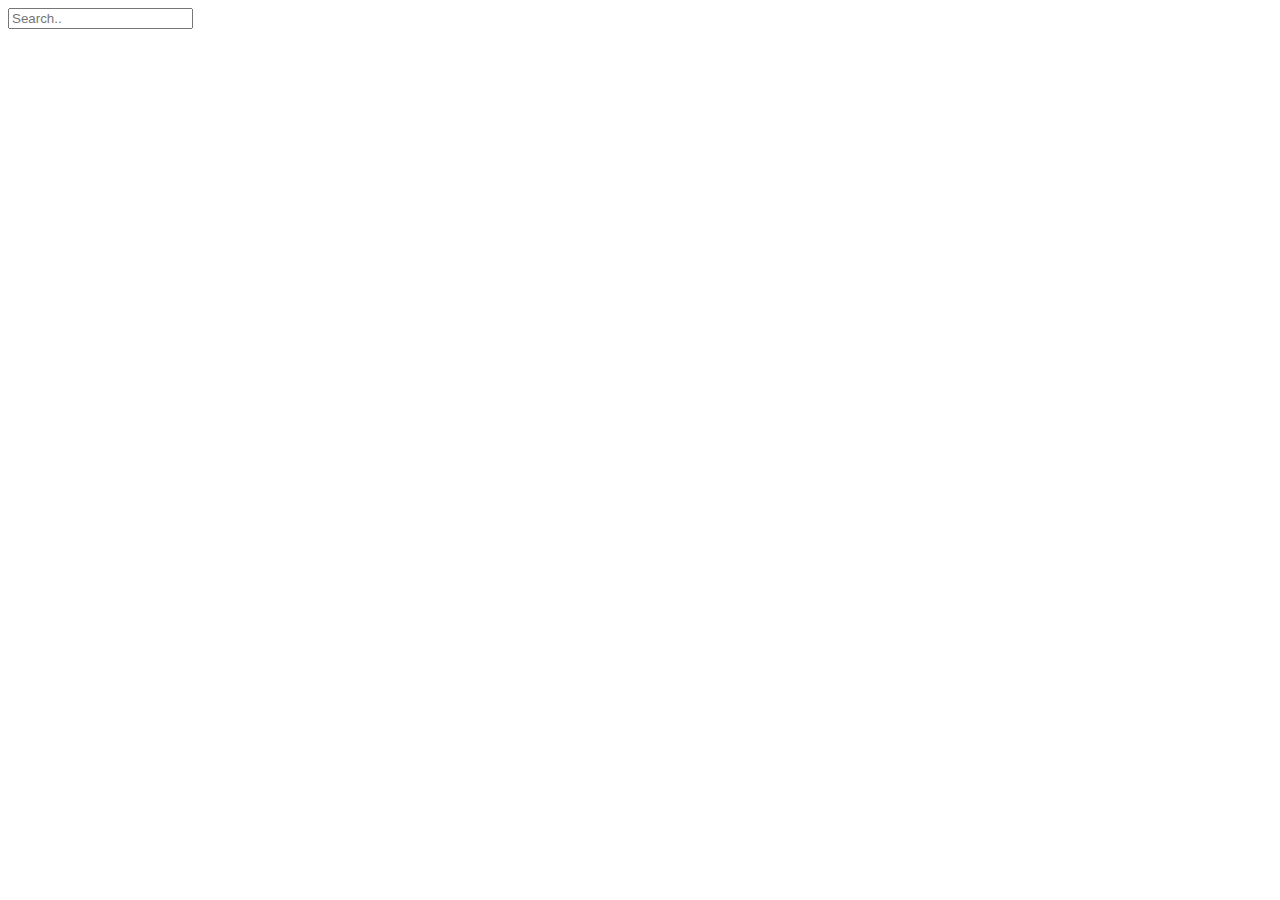
==== index.html @ 3e4d94d0 "Add files via upload" ====
<!DOCTYPE html>

<html>

<head>

 <title></title>

 <script src="https://ajax.aspnetcdn.com/ajax/jQuery/jquery-3.4.0.min.js"></script>

 <script>

  $(function(){



   $.ajax({



    url: "./fruit.json",



    dataType: "json",



    success : function(data){



     if(data.length>0){

      var tb = $("<table/>");



      for(var i in data){

       var $id = data[i].id;

       var $name = data[i].name;

       var $price = data[i].price;

       var $kg = data[i].kg;



       var row= $("<tr/>").append(

        $("<td/>").text($id),

        $("<td/>").text($name),

        $("<td/>").text($price),

        $("<td/>").text($kg),      

        );



       tb.append(row);

      }

      $(".wrap").append(tb);



     }



    }



   });





  });





 </script>

</head>

<body>

  

   



 <div class="wrap"></div>

 

   

   

     

    <!--input-->

    <input id="myInput" type="text" placeholder="Search..">  

     

       

    <script>

    

     //search



         $("#myInput").on("keyup", function() {



              var value = $(this).val();



              $(".wrap tr").filter(function() {



                $(this).toggle($(this).text().toLowerCase().indexOf(value) > -1)



              });



            });



    </script>

</body>

</html>
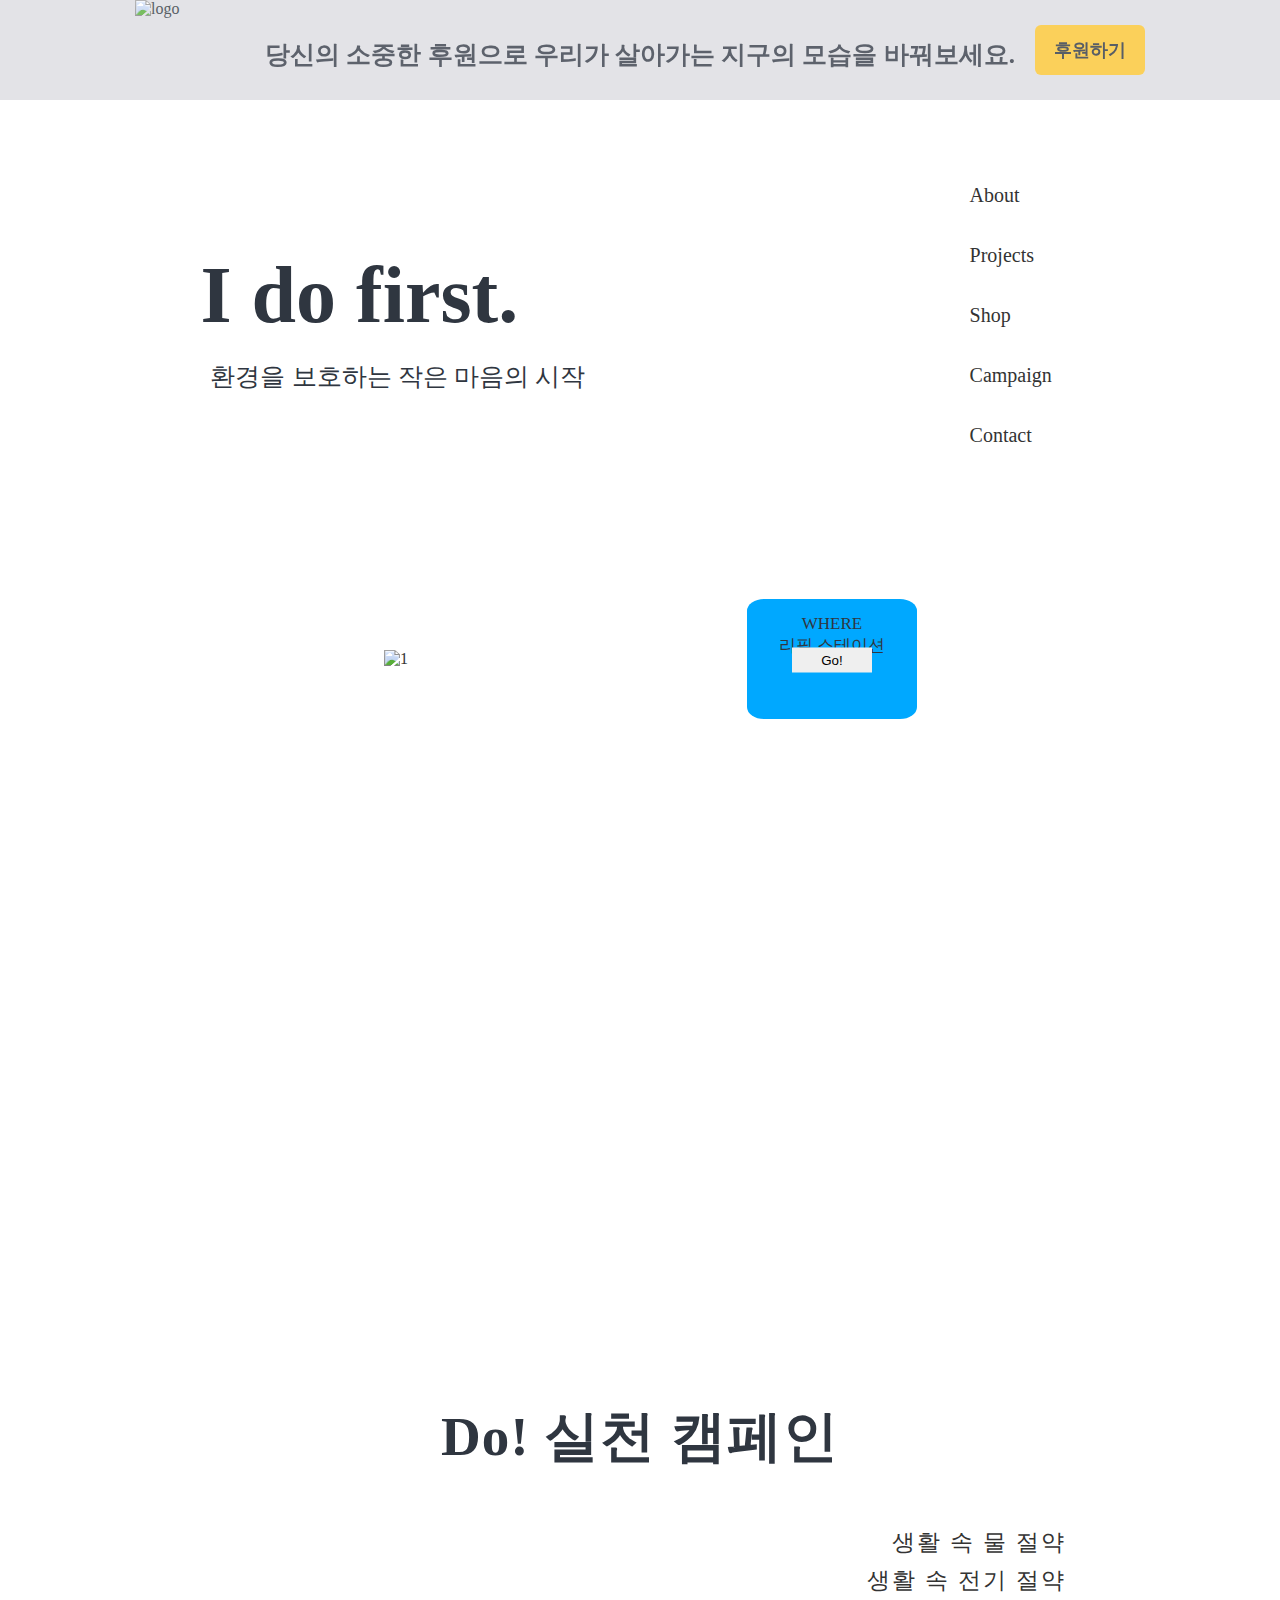
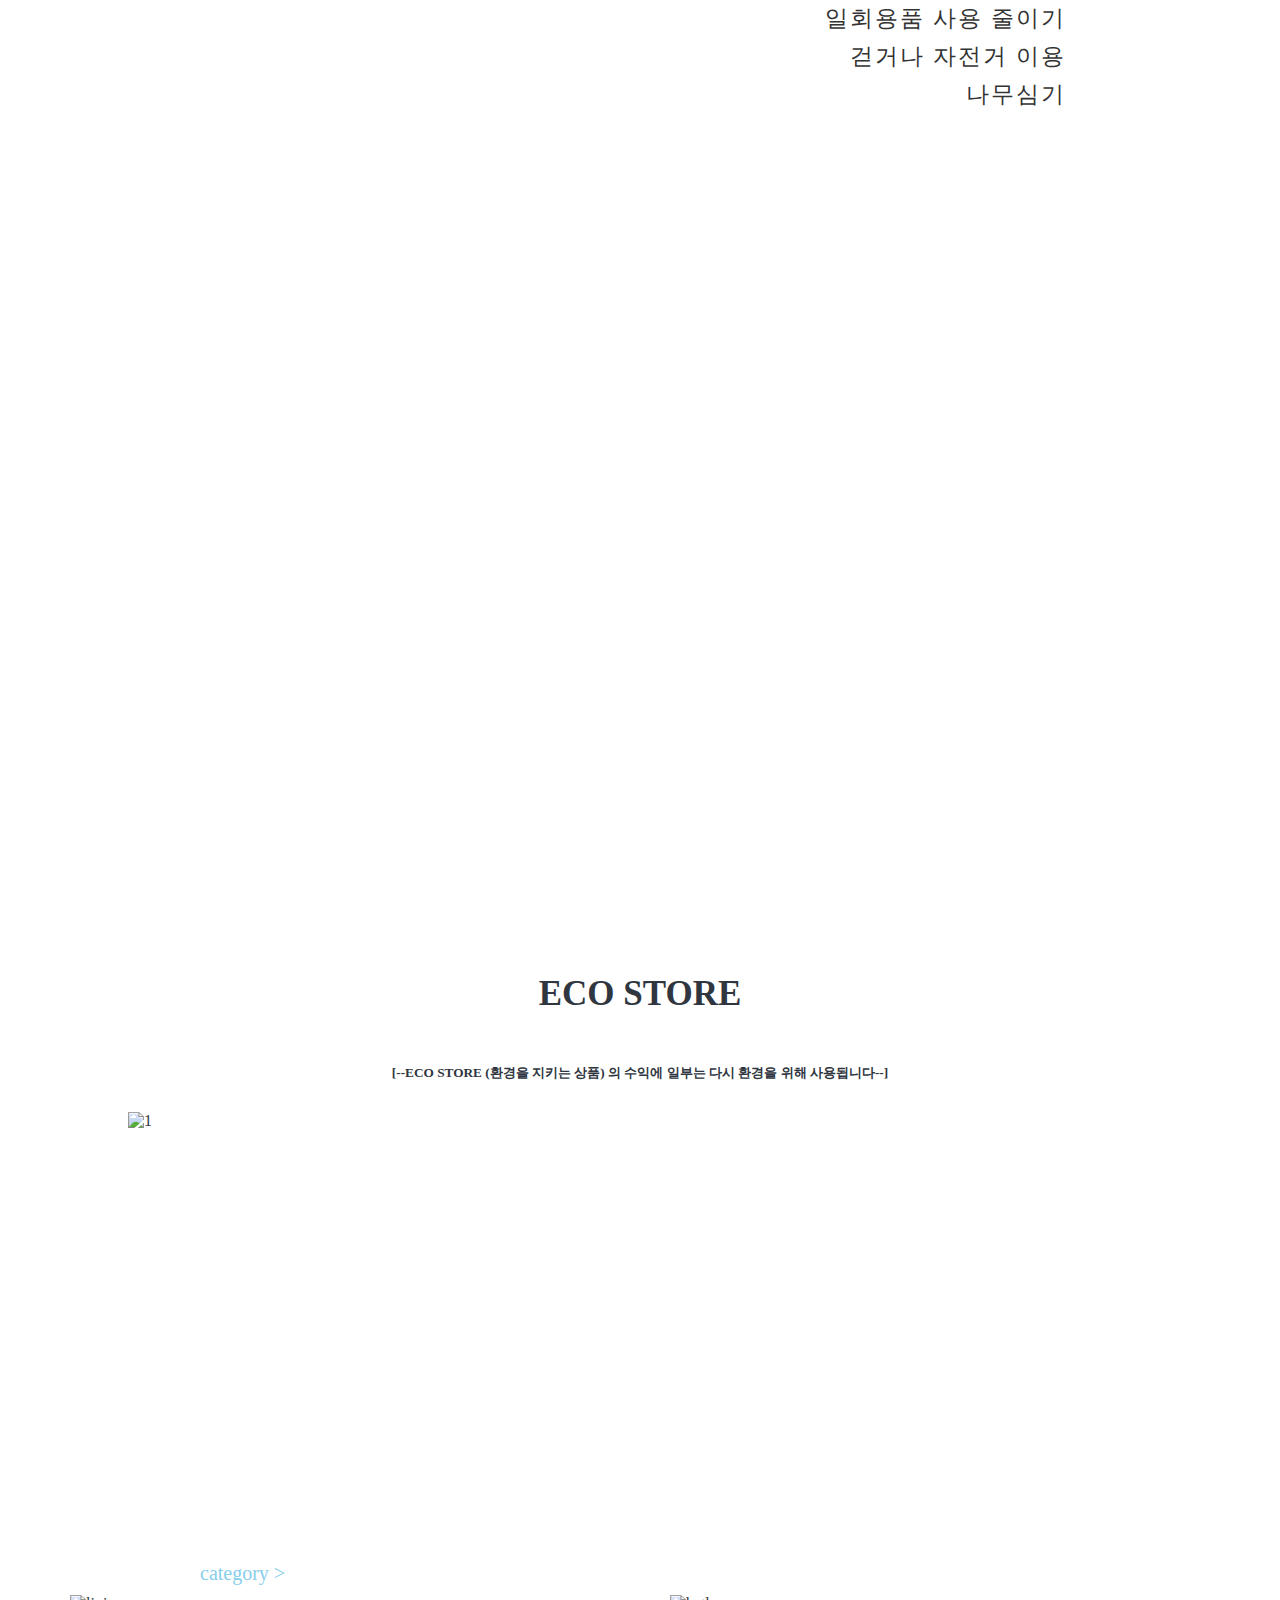
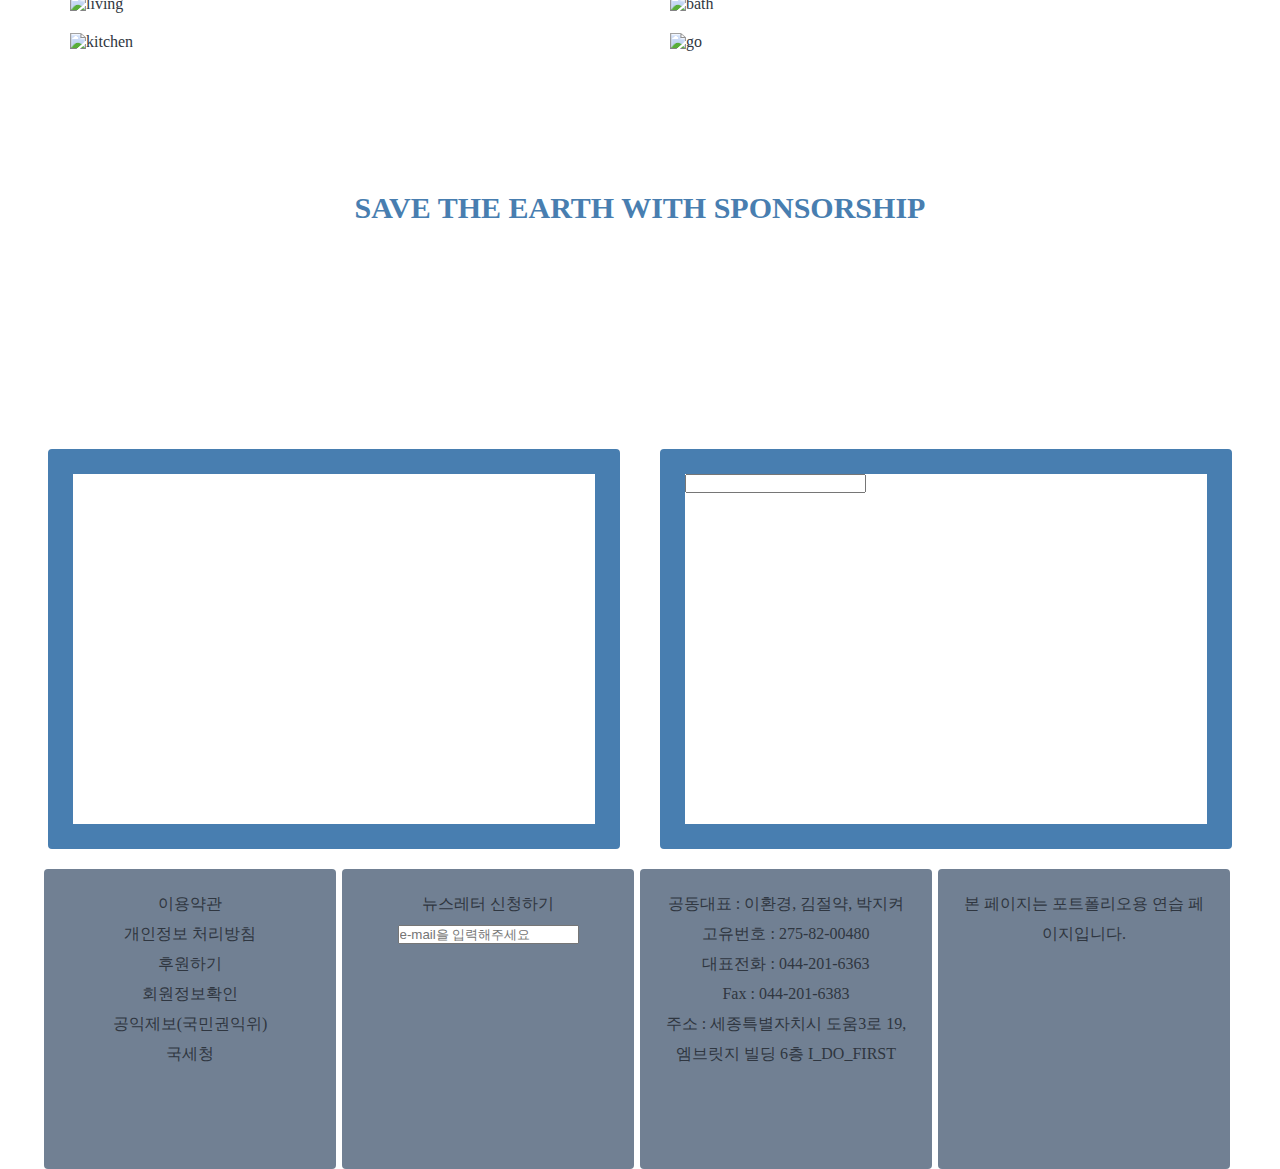
==== commit 143baabf: "add text" ====
--- a/index.html
+++ b/index.html
@@ -1,159 +1,129 @@
-<!DOCTYPE html>
-
-<html>
-
-<head>
-
- <title></title>
-
- <script src="https://ajax.aspnetcdn.com/ajax/jQuery/jquery-3.4.0.min.js"></script>
-
- <script>
-
-  $(function(){
-
-
-
-   $.ajax({
-
-
-
-    url: "./fruit.json",
-
-
-
-    dataType: "json",
-
-
-
-    success : function(data){
-
-
-
-     if(data.length>0){
-
-      var tb = $("<table/>");
-
-
-
-      for(var i in data){
-
-       var $id = data[i].id;
-
-       var $name = data[i].name;
-
-       var $price = data[i].price;
-
-       var $kg = data[i].kg;
-
-
-
-       var row= $("<tr/>").append(
-
-        $("<td/>").text($id),
-
-        $("<td/>").text($name),
-
-        $("<td/>").text($price),
-
-        $("<td/>").text($kg),      
-
-        );
-
-
-
-       tb.append(row);
-
-      }
-
-      $(".wrap").append(tb);
-
-
-
-     }
-
-
-
-    }
-
-
-
-   });
-
-
-
-
-
-  });
-
-
-
-
-
- </script>
-
-</head>
-
-<body>
-
-  
-
-   
-
-
-
- <div class="wrap"></div>
-
- 
-
-   
-
-   
-
-     
-
-    <!--input-->
-
-    <input id="myInput" type="text" placeholder="Search..">  
-
-     
-
-       
-
-    <script>
-
-    
-
-     //search
-
-
-
-         $("#myInput").on("keyup", function() {
-
-
-
-              var value = $(this).val();
-
-
-
-              $(".wrap tr").filter(function() {
-
-
-
-                $(this).toggle($(this).text().toLowerCase().indexOf(value) > -1)
-
-
-
-              });
-
-
-
-            });
-
-
-
-    </script>
-
-</body>
-
+<!DOCTYPE html>
+<html lang="ko">
+  <head>
+    <meta charset="UTF-8">
+    <meta http-equiv="X-UA-Compatible" content="IE=edge">
+    <meta name="viewport" content="width=device-width, initial-scale=1.0">
+    <title>Doomthing</title>
+    <script src="https://use.fontawesome.com/releases/v5.2.0/js/all.js"></script>
+    <!-- favicon -->
+    <link rel="shortcut icon" type="icon" href="img/common/favi.png">
+    <!--google font-->
+    <script src="https://ajax.aspnetcdn.com/ajax/jQuery/jquery-3.6.0.min.js"></script>
+    <!--jquery-->
+    <script src="https://kit.fontawesome.com/6584921572.js" crossorigin="anonymous"></script>
+    <!--font awesome-->
+    
+    <script src="js/script.js"></script>
+    <link rel="stylesheet" href="css/style.css">
+  </head>
+  <body>
+    <div id="wrap">
+      <header>
+        <i class="fas fa-bars"></i>
+        <img src="img/common/logo.png" alt="logo">
+        <h1>당신의 소중한 후원으로 우리가 살아가는 지구의 모습을 바꿔보세요.</h1>
+        <button>후원하기</button>
+      </header>
+      <div class="top_page">
+        <div class="left">
+          <h2>I do first.</h2>
+          <p>환경을 보호하는 작은 마음의 시작 </p>
+        </div>
+        
+        <ul class="right">
+          <li><a href="#">About</a></li>
+          <li><a href="#">Projects</a></li>
+          <li><a href="#">Shop</a></li>
+          <li><a href="#">Campaign</a></li>
+          <li><a href="#">Contact</a></li>
+        </ul>
+      </div>
+
+      <div class="slide_con"> 
+        <ul class="slide">
+          <li><a href="#"><img src="img/main/refill_station_1.jpg" alt="1"></a>
+            <p>WHERE <br> 리필 스테이션</p>
+            <button>Go!</button>
+          </li>
+          <li><a href="#"><img src="img/main/refill_station_2.jpg" alt="2"></a>
+            <p>HOW <br> 리필 스테이션</p>
+            <button>Go!</button>
+          </li>
+          <li><a href="#"><img src="img/main/refill_station_3.jpg" alt="3"></a>
+            <p>WHY <br> 리필 스테이션</p>
+            <button>Go!</button>
+          </li>
+        </ul>
+      </div>
+
+      <div class="save">
+        <h1>Do! 실천 캠페인 </h1>
+        <ul id="list" class="list">
+          <li><a href="#">생활 속 물 절약</a></li>
+          <li><a href="#">생활 속 전기 절약</a></li>
+          <li><a href="#">일회용품 사용 줄이기</a></li>
+          <li><a href="#">걷거나 자전거 이용</a></li>
+          <li><a href="#">나무심기</a></li>
+        </ul>
+        
+      </div>
+      <div class="back"></div>
+
+      <div class="store">
+        <h2>ECO STORE</h2>
+        <h5>[--ECO STORE (환경을 지키는 상품) 의 수익에 일부는 다시 환경을 위해 사용됩니다--]</h5>
+        <div class="store_slide">
+            <img src="img/main/store_slide1.jpg" alt="1">
+        </div>
+        <p>category > </p>
+      
+        <div id="store_img" class="store_img">
+          <div class="store_img1 s_img"><img src="img/main/product/Living.png" alt="living"></div>
+          <div class="store_img2 s_img"><img src="img/main/product/bathroom.png" alt="bath"></div>
+          <div class="store_img3 s_img"><img src="img/main/product/kitchen.png" alt="kitchen"></div>
+          <div class="store_img4 s_img"><img src="img/main/product/onthego.png" alt="go"></div>
+        </div>
+      </div>
+
+      <div class="video">
+        <h2>SAVE THE EARTH WITH SPONSORSHIP</h2>
+        <video src="video/no_plastic.mp4" autoplay></video>
+          <div id="vi_bottom">
+          <div class="vi_left" id="vi_left"></div>
+          <div class="vi_right">
+            <form action="#">
+              <input type="text">
+            </form>
+          </div>
+        </div>
+      </div>
+
+      <footer>
+        <ul id="foot_box1" class="foot_box">
+          <li>이용약관</li>
+          <li>개인정보 처리방침</li>
+          <li>후원하기</li>
+          <li>회원정보확인</li>
+          <li>공익제보(국민권익위)</li>
+          <li>국세청</li>
+        </ul>
+        <div id="foot_box2" class="foot_box">
+          <p>뉴스레터 신청하기</p>
+          <input type="text" placeholder="e-mail을 입력해주세요">
+        </div>
+        <ul id="foot_box3" class="foot_box">
+          <li>공동대표 : 이환경, 김절약, 박지켜</li>
+          <li>고유번호 : 275-82-00480</li>
+          <li>대표전화 : 044-201-6363</li>
+          <li>Fax : 044-201-6383</li>
+          <li>주소 : 세종특별자치시 도움3로 19, 엠브릿지 빌딩 6층 I_DO_FIRST </li>
+        </ul>
+        <div id="foot_box4" class="foot_box">
+          <p>본 페이지는 포트폴리오용 연습 페이지입니다.</p>
+        </div>
+
+      </footer>
+    </div>
+  </body>
 </html>--- a/css/style.css
+++ b/css/style.css
@@ -0,0 +1,466 @@
+html,
+body {
+  margin: 0;
+  padding: 0;
+  width: 100%;
+  height: 100%;
+}
+
+* {
+  box-sizing: border-box;
+  margin: 0;
+  padding: 0;
+}
+
+#wrap {
+  width: 100%;
+  display: flex;
+  justify-content: none;
+  align-content: center;
+  flex-wrap: nowrap;
+  flex-flow: column wrap;
+  -ms-overflow-style: none;
+  color: #2f3640;
+}
+
+ul,
+ol,
+li {
+  list-style: none;
+}
+
+a {
+  text-decoration: none;
+  color: #333;
+}
+
+/* -- header start --  */
+header {
+  width: 100%;
+  height: 100px;
+  background-color: #dcdde1;
+  display: flex;
+  justify-content: center;
+  align-content: center;
+  flex-wrap: nowrap;
+  opacity: 0.8;
+  position: fixed;
+  z-index: 200;
+}
+
+header .fa-bars {
+  display: none;
+}
+
+header img {
+  width: 110px;
+  height: 93.75px;
+}
+
+header img:hover {
+  opacity: 1;
+  cursor: pointer;
+}
+
+header h1 {
+  color: #353b48;
+  font-size: 1.95vw;
+  line-height: 110px;
+  margin: auto 20px;
+}
+
+header h2 {
+  display: none;
+}
+
+header button {
+  width: 110px;
+  line-height: 50px;
+  margin: auto 0;
+  color: #2f3640;
+  font-size: 18px;
+  font-weight: bold;
+  border: none;
+  border-radius: 6px;
+  background-color: #fbc531;
+}
+
+header button:hover {
+  cursor: pointer;
+  background-color: #4cd137;
+}
+
+/* -- header end --  */
+/* -- .top_page start --  */
+.top_page {
+  width: 80%;
+  height: 650px;
+  margin: 0 auto;
+  display: flex;
+  justify-content: space-evenly;
+  align-content: none;
+  flex-wrap: nowrap;
+  align-items: center;
+}
+
+.left {
+  width: 70%;
+  height: 220px;
+  display: inline-flex;
+  flex-flow: column;
+  justify-content: center;
+  line-height: 70px;
+  padding: 20px;
+}
+
+.left h2 {
+  font-size: 80px;
+  margin: 2.56% 0;
+}
+
+.left p {
+  padding: 10px;
+  font-size: 25px;
+  line-height: 40px;
+}
+
+.right {
+  width: 150px;
+  height: 400px;
+  line-height: 60px;
+  font-size: 20px;
+  padding: 40px 20px;
+}
+
+.slide_con {
+  width: 100%;
+  height: 650px;
+  display: flex;
+  justify-content: flex-end;
+}
+
+.slide {
+  width: 70%;
+  position: relative;
+}
+
+.slide > li {
+  width: 100%;
+  position: absolute;
+  top: 0;
+  right: 0;
+}
+
+.slide > li:not(:first-child) {
+  display: none;
+}
+
+.slide img {
+  width: 100%;
+}
+
+.slide p {
+  position: absolute;
+  left: 50%;
+  top: 50%;
+  z-index: 2;
+  width: 170px;
+  transform: translate(-50%, -50%);
+  height: 120px;
+  padding: 15px;
+  text-align: center;
+  background-color: #00a8ff;
+  border-radius: 10%;
+  font-size: 17px;
+}
+
+.slide button {
+  position: absolute;
+  left: 50%;
+  top: 57%;
+  z-index: 3;
+  width: 80px;
+  transform: translate(-50%, -50%);
+  transform: translate(-50%, -50%);
+  height: 25px;
+  border: none;
+}
+
+/* -- .slide end --  */
+/* -- .save start --  */
+.save {
+  width: 95%;
+  height: auto;
+  margin: 50px auto;
+}
+
+.save h1 {
+  width: 70%;
+  margin: 50px auto;
+  font-size: 55px;
+  text-align: center;
+  letter-spacing: 1px;
+}
+
+.list {
+  width: 70%;
+  margin: 0 auto;
+}
+
+.save li {
+  line-height: 38px;
+  font-size: 23px;
+  text-align: right;
+  letter-spacing: 2px;
+}
+
+.save li:hover a {
+  text-decoration-line: underline;
+  color: cornflowerblue;
+}
+
+.back {
+  width: 100%;
+  height: 550px;
+  margin: 50px 0;
+  background-image: url("../img/main/store_slide2.jpg");
+  background-attachment: fixed;
+  background-position: center;
+  background-repeat: no-repeat;
+  background-size: contain;
+}
+
+/* -- .save end --  */
+/* -- .store start --  */
+.store {
+  width: 100%;
+  margin: 60px auto;
+  height: auto;
+}
+
+.store h2 {
+  text-align: center;
+  margin: 100px 0 50px;
+  font-size: 35px;
+}
+
+.store h5 {
+  text-align: center;
+}
+
+.store_slide {
+  width: 80%;
+  height: 420px;
+  margin: 30px auto;
+}
+
+.store_slide img {
+  width: 100%;
+}
+
+.store p {
+  font-size: 20px;
+  color: skyblue;
+  margin-left: 200px;
+}
+
+.store_img {
+  max-width: 1200px;
+  display: flex;
+  justify-content: space-around;
+  align-content: none;
+  flex-wrap: wrap;
+  margin: 0 auto;
+}
+
+.s_img {
+  width: 540px;
+  margin: 10px auto;
+  overflow: hidden;
+}
+
+.s_img img {
+  display: block;
+  margin: 0 auto;
+}
+
+.store_img img:hover {
+  opacity: 0.7;
+  transform: scale(0.9);
+}
+
+/* -- .store end --  */
+/* -- .video start --  */
+.video {
+  width: 100%;
+  height: auto;
+  margin-top: 50px;
+}
+
+video {
+  width: 100%;
+}
+
+.video h2 {
+  margin: 10px auto;
+  text-align: center;
+  color: #487eb0;
+  padding: 10px;
+  font-size: 30px;
+}
+
+#vi_bottom {
+  width: 100%;
+  display: flex;
+  flex-wrap: wrap;
+  justify-content: center;
+  align-content: space-around;
+  margin-top: 30px;
+}
+
+.vi_left {
+  width: 572px;
+  height: 400px;
+  text-align: center;
+  padding: 40px;
+  border: 25px solid #487eb0;
+  border-radius: 4px;
+  margin: 20px;
+}
+
+.vi_left h3 {
+  font-size: 25px;
+  margin-bottom: 30px;
+}
+
+.vi_left p {
+  margin: 20px 0;
+  font-size: 18px;
+  line-height: 28px;
+}
+
+.vi_right {
+  width: 572px;
+  height: 400px;
+  margin: 20px;
+  border: 25px solid #487eb0;
+  border-radius: 4px;
+}
+
+/* -- .video end --  */
+/* -- footer start --  */
+footer {
+  max-width: 1200px;
+  height: 300px;
+  display: flex;
+  flex-wrap: wrap;
+  margin: 0 auto;
+  justify-content: space-around;
+}
+
+.foot_box {
+  width: 292px;
+  margin-right: 6px;
+  background-color: #718093;
+  border-radius: 4px;
+  padding: 20px;
+  line-height: 30px;
+  text-align: center;
+}
+
+/* -- footer end --  */
+@media (max-width: 1024px) {
+  .slide_con {
+    width: auto;
+    height: 500px;
+  }
+  .slide_con .slide {
+    width: 100%;
+  }
+}
+
+@media (min-width: 768px) and (max-width: 1024) {
+  header > h2 {
+    display: none;
+  }
+}
+
+@media (max-width: 767px) {
+  header {
+    display: flex;
+    justify-content: space-around;
+    height: 100px;
+  }
+  header h1 {
+    display: none;
+  }
+  header img {
+    width: 110px;
+    height: 89px;
+  }
+  header .fa-bars {
+    display: block;
+    font-size: 45px;
+    margin: auto 0;
+  }
+  .top_page {
+    display: flex;
+    justify-content: center;
+    align-content: center;
+    flex-wrap: nowrap;
+    flex-direction: column-reverse;
+    height: 500px;
+  }
+  .top_page .left {
+    width: 100%;
+  }
+  .top_page .left h2 {
+    font-size: 10vw;
+  }
+  .top_page .left p {
+    font-size: 3.5vw;
+  }
+  .top_page .right {
+    width: 100%;
+    height: 30px;
+    margin-bottom: 30px;
+    padding: 0;
+    display: flex;
+    justify-content: space-evenly;
+    align-content: center;
+    flex-wrap: nowrap;
+    display: none;
+  }
+  .top_page .fa-bars {
+    display: block;
+    font-size: 30px;
+  }
+  .slide_con {
+    height: 350px;
+  }
+  .save h1 {
+    font-size: 8vw;
+  }
+  .store_slide {
+    height: 0;
+  }
+  .store_slide img {
+    display: none;
+  }
+}
+
+@media (max-width: 320px) {
+  header {
+    width: 100%;
+  }
+  .top_page {
+    width: 100%;
+    margin: 0 auto;
+  }
+  .top_page .left {
+    margin: 0 auto;
+  }
+  .fa-bars {
+    display: block;
+  }
+}
